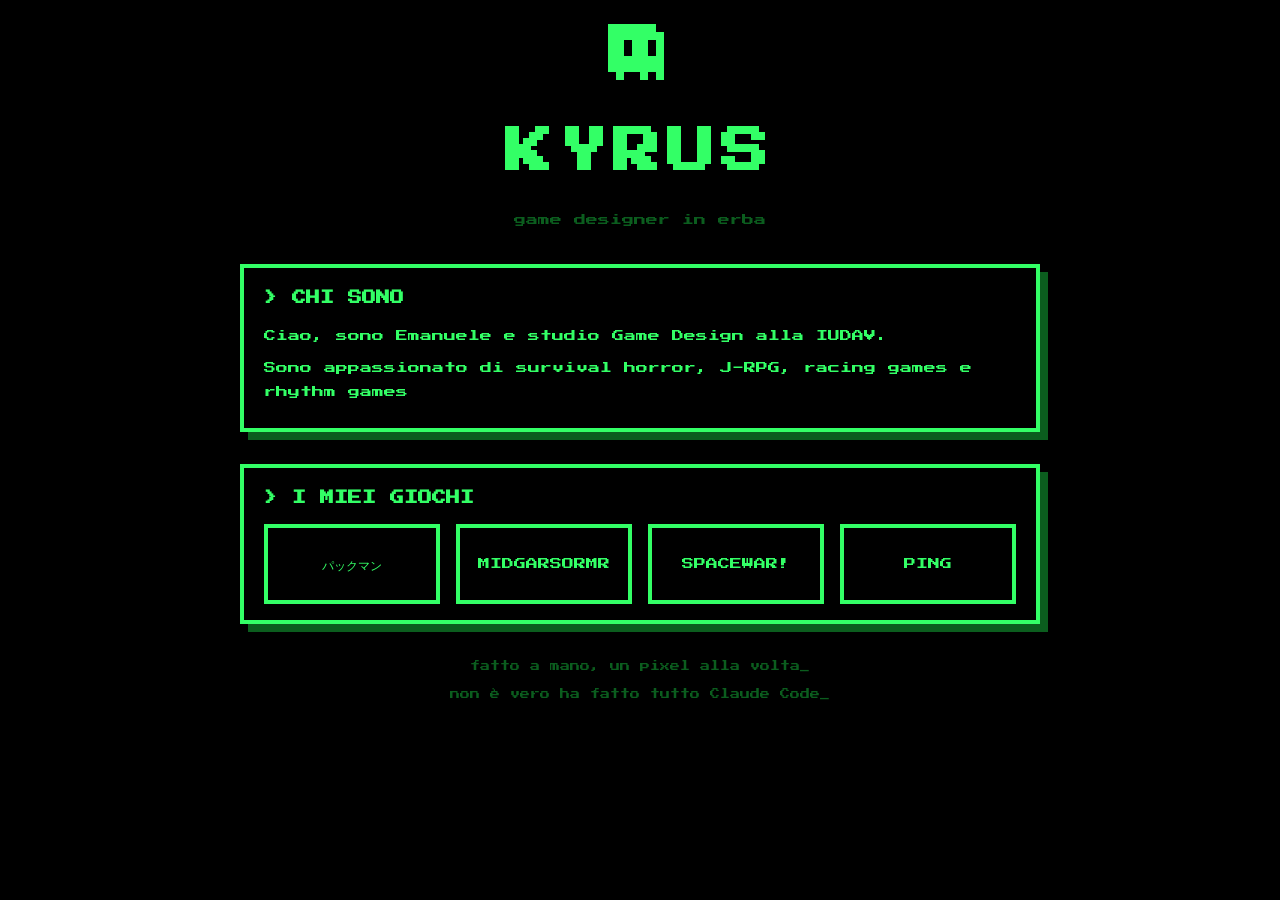
==== sito/index.html @ d6ee2b1c "Includi la cartella sito come file normali Co-Authored-By: Claude Sonnet 5.5 <noreply@anthropic.com>" ====
<!doctype html>
<html lang="it">
<head>
<meta charset="utf-8">
<meta name="viewport" content="width=device-width, initial-scale=1">
<title>Emanuele</title>
<!-- Font pixel da Google Fonts (serve internet). Senza internet si vede il monospace. -->
<link rel="preconnect" href="https://fonts.googleapis.com">
<link rel="preconnect" href="https://fonts.gstatic.com" crossorigin>
<link href="https://fonts.googleapis.com/css2?family=Press+Start+2P&display=swap" rel="stylesheet">
<link rel="stylesheet" href="style.css">
</head>
<body>

<header>
  <!-- Un fantasmino in pixel art: ogni <rect> è un quadratino -->
  <svg class="sprite" viewBox="0 0 8 8" width="64" height="64" shape-rendering="crispEdges" aria-hidden="true">
    <path fill="#33ff66" d="M2 0h4v1h1v6h-1v-1h-1v1h-1v-1h-2v1h-1v-1h-1v1h-1v-6h1v-1z"/>
    <rect x="2" y="2" width="1" height="2" fill="#000"/>
    <rect x="5" y="2" width="1" height="2" fill="#000"/>
  </svg>
  <h1>KYRUS</h1>
  <p class="sottotitolo">game designer in erba</p>
</header>

<main>
  <section>
    <h2>&gt; CHI SONO</h2>
    <p>Ciao, sono Emanuele e studio Game Design alla IUDAV.</p>
    <!-- TODO(human): scrivi qui la seconda riga su di te (cosa ti piace, che giochi ami...) -->
    <p>Sono appassionato di survival horror, J-RPG, racing games e rhythm games</p>
  </section>

  <section>
    <h2>&gt; I MIEI GIOCHI</h2>
    <ul class="giochi">
      <li><a href="../gioco/pacman-fantasmi.html">パックマン</a></li>
      <li><a href="../gioco/Midgarsormr%201.0.html">MIDGARSORMR</a></li>
      <li><a href="../gioco/Spacewar!%20Reload%200.5.html">SPACEWAR!</a></li>
      <li><a href="../gioco/pong.html">PING</a></li>
    </ul>
  </section>
</main>

<footer>
  <p>fatto a mano, un pixel alla volta<span class="cursore">_</span></p>
  <p>non è vero ha fatto tutto Claude Code<span class="cursore">_</span></p>
</footer>

</body>
</html>
---- sito/style.css ----
/* Nero e verde, pixel art */
:root {
  --nero: #000;
  --verde: #33ff66;
  --verde-scuro: #0b5d1e;
}

* { box-sizing: border-box; }

body {
  margin: 0;
  padding: 24px 16px;
  background: var(--nero);
  color: var(--verde);
  font-family: 'Press Start 2P', monospace;
  font-size: 12px;
  line-height: 2;
  image-rendering: pixelated;
}

header, main, footer {
  max-width: 800px;
  margin: 0 auto;
}

header { text-align: center; margin-bottom: 32px; }

.sprite { display: block; margin: 0 auto 16px; image-rendering: pixelated; }

h1 { font-size: 48px; margin: 0; letter-spacing: 6px; }
.sottotitolo { color: var(--verde-scuro); margin: 8px 0 0; }

h2 { font-size: 14px; margin: 0 0 12px; }

/* Ogni sezione è una scatola con bordo "a gradino" fatto di ombre piene */
section {
  margin-bottom: 32px;
  padding: 16px 20px;
  border: 4px solid var(--verde);
  box-shadow: 8px 8px 0 var(--verde-scuro);
}

p { margin: 0 0 8px; }

/* I giochi in griglia: colonne da almeno 160px, quante ne stanno */
.giochi {
  list-style: none;
  margin: 0;
  padding: 0;
  display: grid;
  grid-template-columns: repeat(auto-fit, minmax(160px, 1fr));
  gap: 16px;
}

a {
  display: block;
  padding: 24px 12px;
  text-align: center;
  color: var(--verde);
  text-decoration: none;
  border: 4px solid var(--verde);
}
a:hover, a:focus {
  background: var(--verde);
  color: var(--nero);
  outline: none;
}

footer { text-align: center; color: var(--verde-scuro); font-size: 10px; }

/* Il cursore lampeggia come in un vecchio terminale */
.cursore { animation: lampeggia 1s steps(1) infinite; }
@keyframes lampeggia { 50% { opacity: 0; } }

@media (max-width: 480px) {
  body { font-size: 10px; }
  h1 { font-size: 28px; }
}
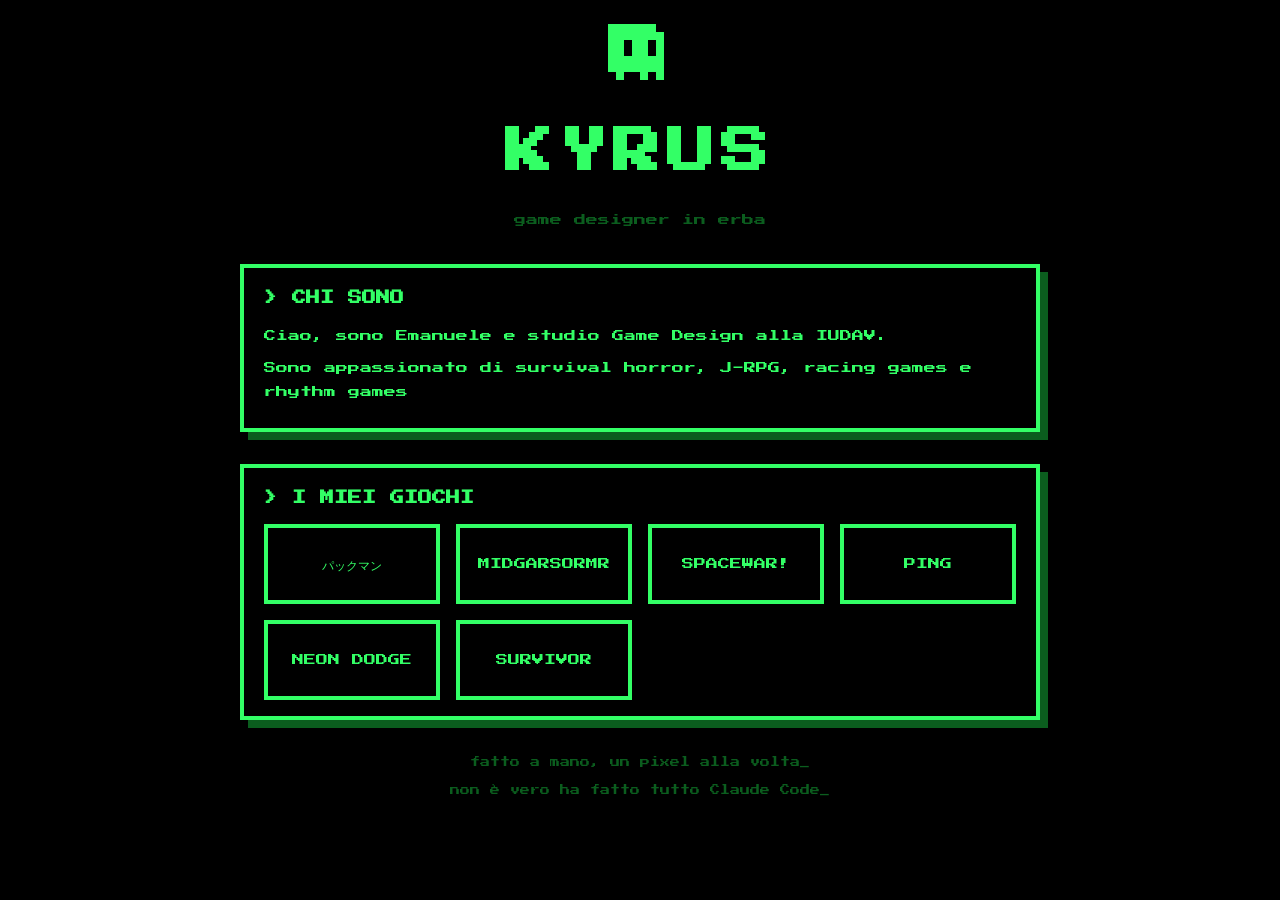
==== commit ea23faec: "Aggiungi NEON DODGE e SURVIVOR al sito Co-Authored-By: Claude Sonnet 5.5 <noreply@anthropic.com>" ====
--- a/sito/index.html
+++ b/sito/index.html
@@ -38,6 +38,8 @@
       <li><a href="../gioco/Midgarsormr%201.0.html">MIDGARSORMR</a></li>
       <li><a href="../gioco/Spacewar!%20Reload%200.5.html">SPACEWAR!</a></li>
       <li><a href="../gioco/pong.html">PING</a></li>
+      <li><a href="../gioco/neon-dodge.html">NEON DODGE</a></li>
+      <li><a href="../gioco/survivors.html">SURVIVOR</a></li>
     </ul>
   </section>
 </main>
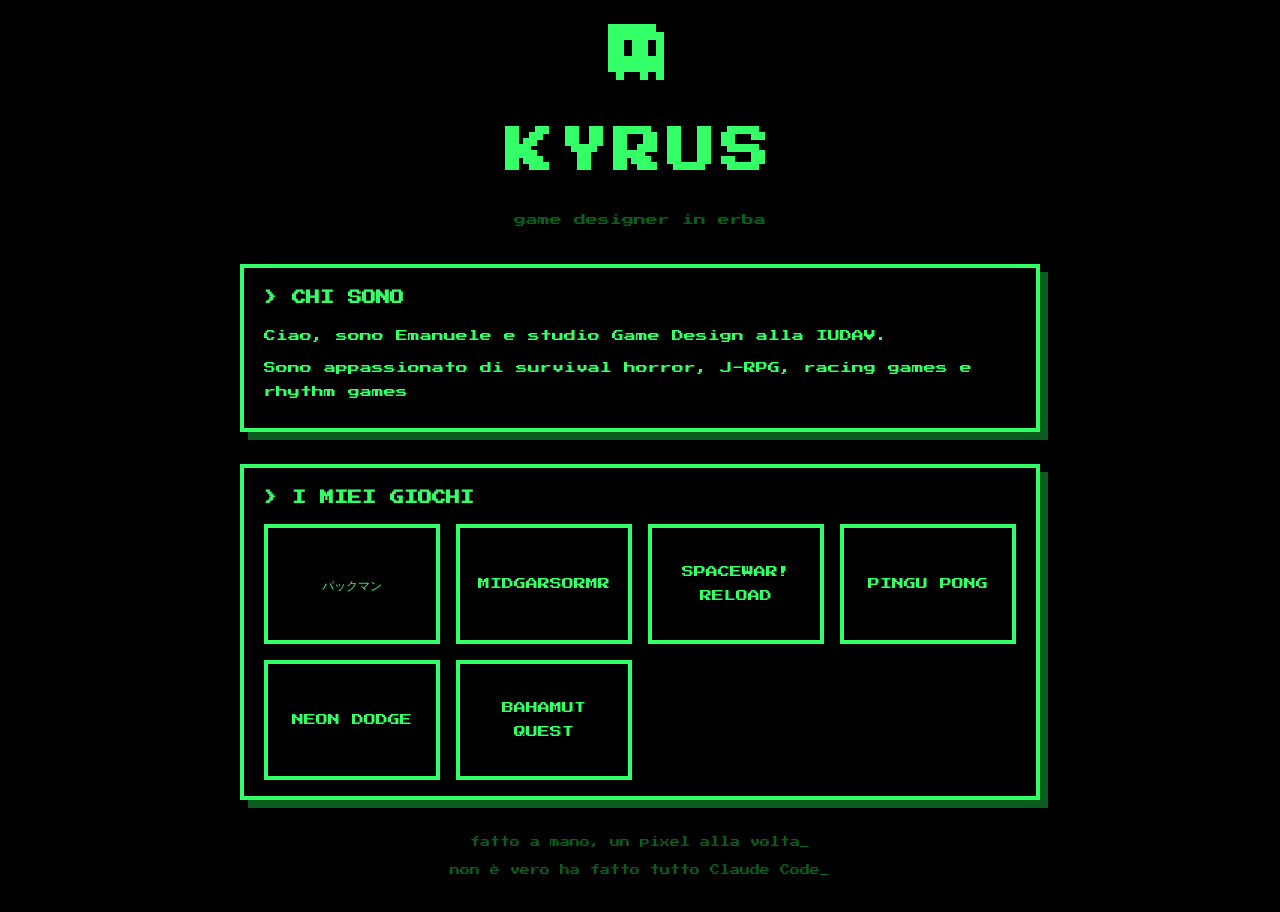
==== commit d22455af: "Riquadri dei giochi tutti della stessa altezza Co-Authored-By: Claude Sonnet 5.5 <noreply@anthropic." ====
--- a/sito/index.html
+++ b/sito/index.html
@@ -36,10 +36,10 @@
     <ul class="giochi">
       <li><a href="../gioco/pacman-fantasmi.html">パックマン</a></li>
       <li><a href="../gioco/Midgarsormr%201.0.html">MIDGARSORMR</a></li>
-      <li><a href="../gioco/Spacewar!%20Reload%200.5.html">SPACEWAR!</a></li>
-      <li><a href="../gioco/pong.html">PING</a></li>
+      <li><a href="../gioco/Spacewar!%20Reload%200.5.html">SPACEWAR! RELOAD</a></li>
+      <li><a href="../gioco/pong.html">PINGU PONG</a></li>
       <li><a href="../gioco/neon-dodge.html">NEON DODGE</a></li>
-      <li><a href="../gioco/survivors.html">SURVIVOR</a></li>
+      <li><a href="../gioco/survivors.html">BAHAMUT QUEST</a></li>
     </ul>
   </section>
 </main>
--- a/sito/style.css
+++ b/sito/style.css
@@ -52,8 +52,13 @@
   gap: 16px;
 }
 
+/* Tutti i riquadri alti uguali (come quelli a due righe), testo al centro */
 a {
-  display: block;
+  display: flex;
+  align-items: center;
+  justify-content: center;
+  height: 100%;
+  min-height: 120px;
   padding: 24px 12px;
   text-align: center;
   color: var(--verde);
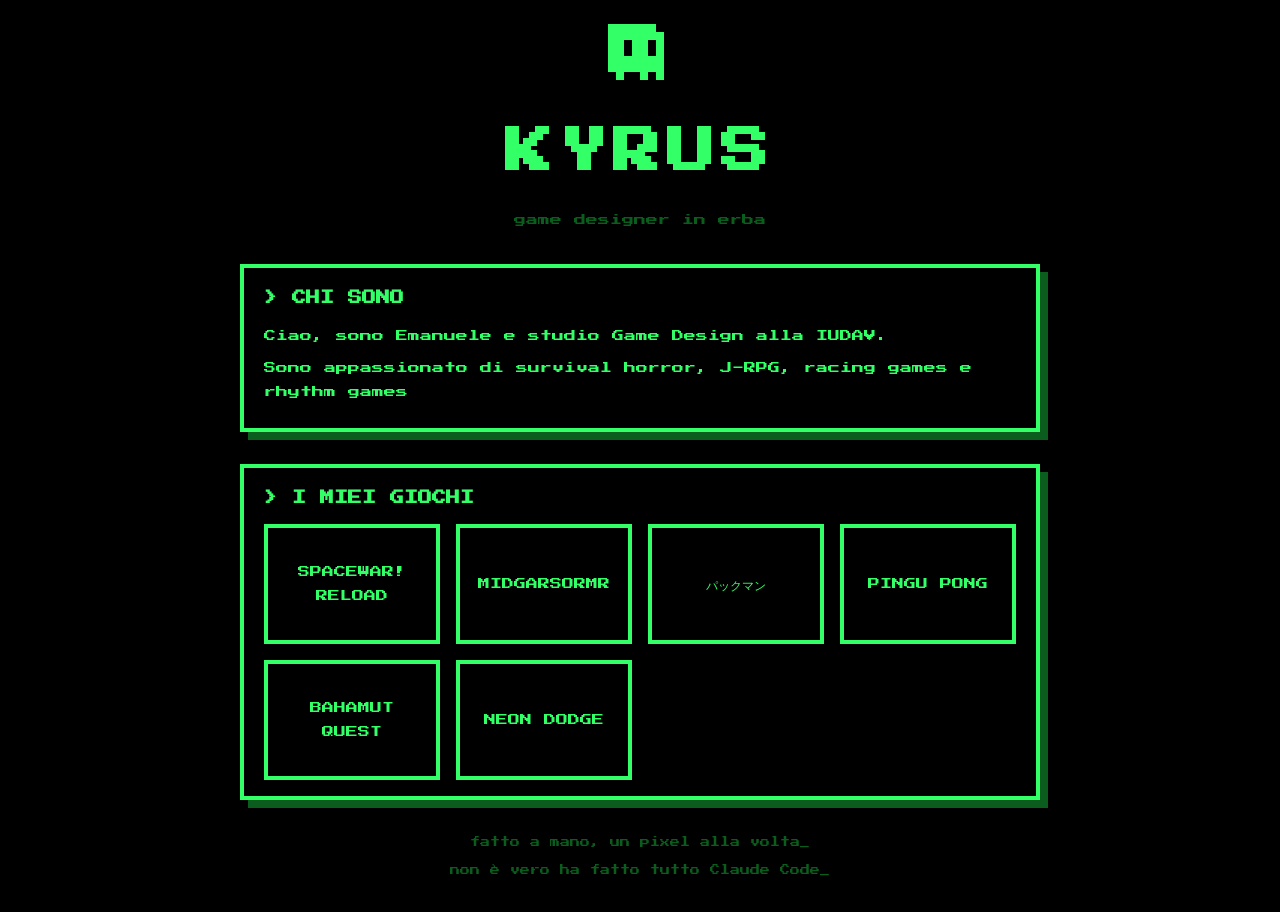
==== commit 081b621b: "Nuovo ordine dei riquadri dei giochi Co-Authored-By: Claude Sonnet 5.5 <noreply@anthropic.com>" ====
--- a/sito/index.html
+++ b/sito/index.html
@@ -34,12 +34,12 @@
   <section>
     <h2>&gt; I MIEI GIOCHI</h2>
     <ul class="giochi">
+      <li><a href="../gioco/Spacewar!%20Reload%200.5.html">SPACEWAR! RELOAD</a></li>
+      <li><a href="../gioco/Midgarsormr%201.0.html">MIDGARSORMR</a></li>
       <li><a href="../gioco/pacman-fantasmi.html">パックマン</a></li>
-      <li><a href="../gioco/Midgarsormr%201.0.html">MIDGARSORMR</a></li>
-      <li><a href="../gioco/Spacewar!%20Reload%200.5.html">SPACEWAR! RELOAD</a></li>
       <li><a href="../gioco/pong.html">PINGU PONG</a></li>
+      <li><a href="../gioco/survivors.html">BAHAMUT QUEST</a></li>
       <li><a href="../gioco/neon-dodge.html">NEON DODGE</a></li>
-      <li><a href="../gioco/survivors.html">BAHAMUT QUEST</a></li>
     </ul>
   </section>
 </main>
